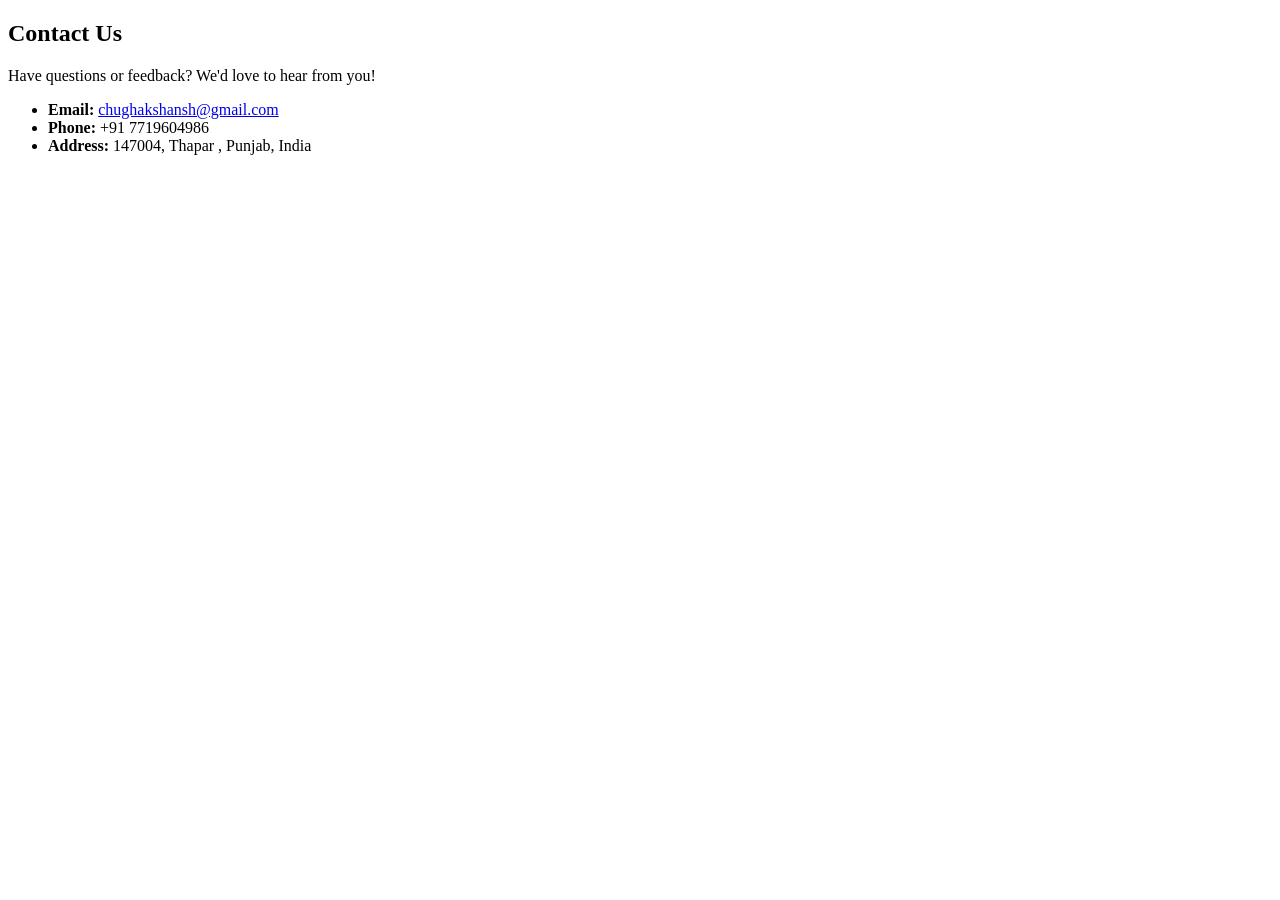
==== contact.html @ beaf5c3c "Update contact.html" ====
<!DOCTYPE html>
<html lang="en">
<head>
    <meta charset="UTF-8">
    <meta name="viewport" content="width=device-width, initial-scale=1.0">
    <title>Contact Us - GreenSync</title>
    <link rel="stylesheet" href="css/style.css">
</head>
<body>
    <div id="main-app">
        <header></header>
        <nav class="navbar"></nav>
        
        <main class="content-wrapper">
            <section class="page-section">
                <h2>Contact Us</h2>
                <div class="contact-content">
                    <p>Have questions or feedback? We'd love to hear from you!</p>
                    <ul>
                        <li><strong>Email:</strong> <a href="mailto:chughakshansh@gmail.com">chughakshansh@gmail.com</a></li>
                        <li><strong>Phone:</strong> +91 7719604986</li>
                        <li><strong>Address:</strong> 147004, Thapar , Punjab, India</li>
                    </ul>
                </div>
            </section>
        </main>
        
        <footer></footer>
    </div>
    <script src="js/main.js" defer></script>
</body>
</html>
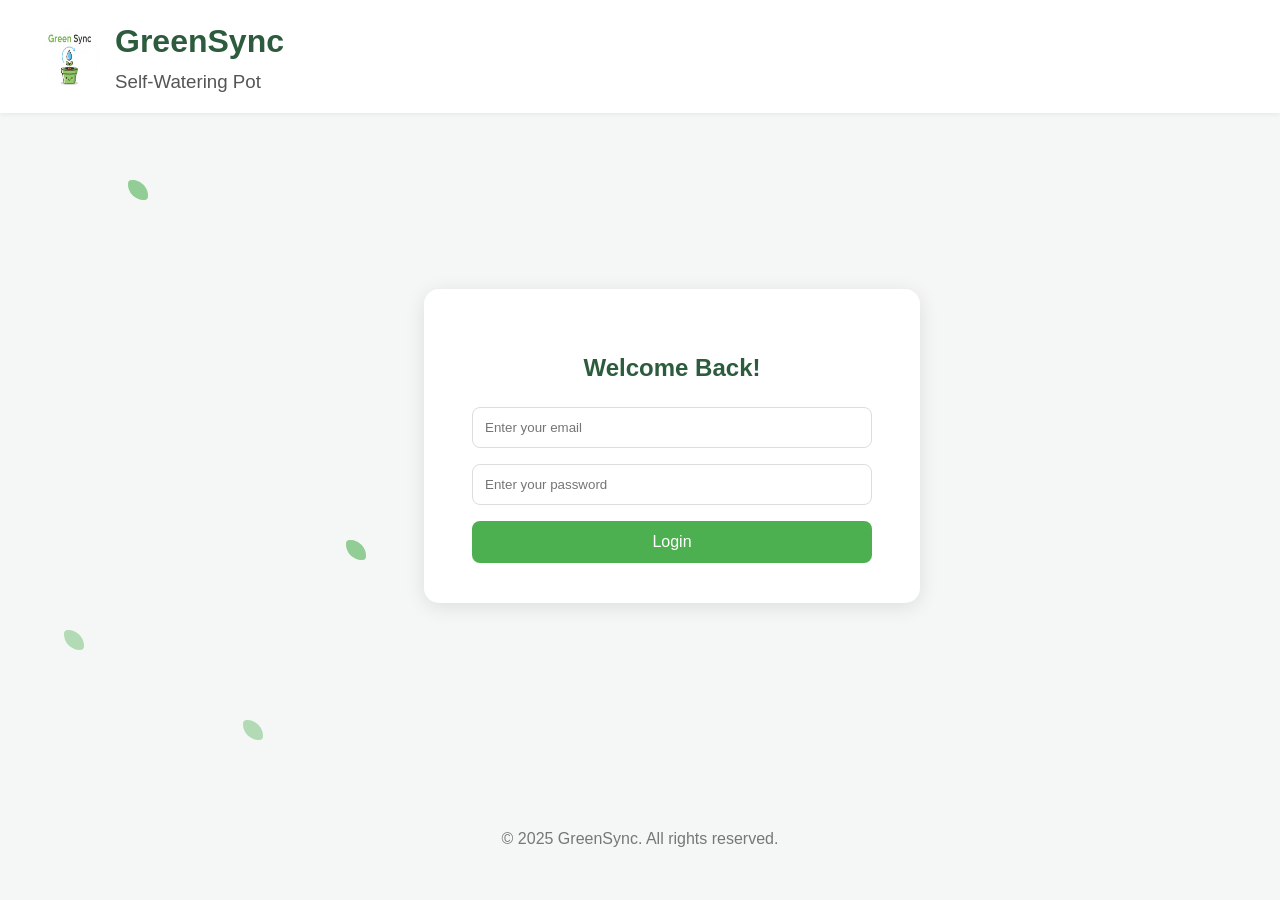
==== commit 2ea3c428: "Add files via upload" ====
--- a/contact.html
+++ b/contact.html
@@ -5,6 +5,7 @@
     <meta name="viewport" content="width=device-width, initial-scale=1.0">
     <title>Contact Us - GreenSync</title>
     <link rel="stylesheet" href="css/style.css">
+    <link rel="icon" type="image/png" href="assets/logo.png">
 </head>
 <body>
     <div id="main-app">
@@ -29,4 +30,4 @@
     </div>
     <script src="js/main.js" defer></script>
 </body>
-</html>
+</html>
--- a/css/style.css
+++ b/css/style.css
@@ -0,0 +1,289 @@
+/* --- General Body & Theming --- */
+body {
+    font-family: -apple-system, BlinkMacSystemFont, 'Segoe UI', Roboto, Helvetica, Arial, sans-serif;
+    background-color: #f4f7f6;
+    color: #333;
+    margin: 0;
+    line-height: 1.6;
+    display: flex;
+    flex-direction: column;
+    min-height: 100vh;
+}
+
+h1, h2, h3 {
+    color: #2c5b3d;
+    font-weight: 600;
+}
+
+a {
+    color: #4CAF50;
+    text-decoration: none;
+}
+
+/* --- Floating Leaves Animation --- */
+.floating-leaf {
+    position: fixed;
+    width: 20px;
+    height: 20px;
+    background: #6fbf73;
+    border-radius: 5px 20px 5px 20px;
+    opacity: 0.5;
+    z-index: -1;
+    animation: float 15s infinite ease-in-out;
+}
+.leaf1 { top: 20%; left: 10%; animation-duration: 20s; }
+.leaf2 { top: 60%; left: 27%; animation-duration: 25s; }
+.leaf3 { top: 80%; left: 19%; animation-duration: 18s; }
+.leaf4 { top: 70%; left: 05%; animation-duration: 22s; }
+.leaf5 { top: 10%; left: 90%; animation-duration: 17s; }
+.leaf6 { top: 90%; left: 73%; animation-duration: 28s; }
+
+@keyframes float {
+    0% { transform: translateY(0) rotate(0deg); }
+    50% { transform: translateY(-300px) rotate(360deg); }
+    100% { transform: translateY(0) rotate(720deg); }
+}
+
+/* --- Header --- */
+header {
+    background: #ffffff;
+    padding: 1rem 2rem;
+    box-shadow: 0 2px 4px rgba(0,0,0,0.05);
+    width: 100%;
+    box-sizing: border-box;
+}
+.header-container {
+    display: flex;
+    align-items: center;
+    gap: 15px;
+    max-width: 1200px;
+    margin: 0 auto;
+}
+.logo {
+    width: 60px;
+    height: 60px;
+    border-radius: 50%;
+}
+header h1 { margin: 0; }
+header h3 { margin: 0; font-weight: 400; color: #555; }
+
+/* --- Navigation Bar --- */
+.navbar {
+    background-color: #4CAF50;
+    padding: 0.5rem 1rem;
+    display: flex;
+    justify-content: center;
+    gap: 1rem;
+}
+.nav-link {
+    color: white;
+    padding: 10px 20px;
+    border-radius: 8px;
+    transition: background-color 0.3s;
+}
+.nav-link:hover, .nav-link.active {
+    background-color: #45a049;
+}
+
+/* --- Main Content Wrappers --- */
+main {
+    flex-grow: 1;
+    width: 100%;
+}
+.content-wrapper {
+    max-width: 1200px;
+    margin: 0 auto;
+    padding: 1rem;
+}
+.page-section {
+    background: #fff;
+    margin-top: 2rem;
+    padding: 2rem;
+    border-radius: 15px;
+    box-shadow: 0 4px 15px rgba(0,0,0,0.08);
+}
+
+/* --- Login Page --- */
+#login-section-wrapper {
+    display: flex;
+    justify-content: center;
+    align-items: center;
+    padding: 2rem;
+}
+#login-section {
+    background-color: #ffffff;
+    padding: 2.5rem 3rem;
+    border-radius: 15px;
+    box-shadow: 0 4px 20px rgba(0,0,0,0.1);
+    text-align: center;
+    width: 100%;
+    max-width: 400px;
+}
+#login-section input {
+    width: 100%;
+    padding: 12px;
+    margin-bottom: 1rem;
+    border-radius: 8px;
+    border: 1px solid #ddd;
+    box-sizing: border-box;
+}
+#login-section button {
+    width: 100%;
+    padding: 12px;
+    border: none;
+    background-color: #4CAF50;
+    color: white;
+    border-radius: 8px;
+    cursor: pointer;
+    font-size: 1rem;
+    transition: background-color 0.2s;
+}
+#login-section button:hover {
+    background-color: #45a049;
+}
+
+/* --- Pot Selection Page (My Plants) --- */
+#pot-selection-section {
+    text-align: center;
+    padding: 2rem 1rem;
+}
+#pot-list {
+    display: flex;
+    flex-wrap: wrap;
+    justify-content: center;
+    gap: 1.5rem;
+    margin-top: 2rem;
+}
+.pot-card {
+    background: #fff;
+    padding: 1.5rem;
+    border-radius: 15px;
+    box-shadow: 0 4px 15px rgba(0,0,0,0.08);
+    cursor: pointer;
+    transition: transform 0.2s, box-shadow 0.2s;
+    width: 250px;
+    text-align: center;
+    color: #333; /* Resets link color */
+}
+.pot-card:hover {
+    transform: translateY(-5px);
+    box-shadow: 0 8px 20px rgba(0,0,0,0.12);
+}
+.pot-card h3 { margin: 0; font-size: 1.2rem; }
+.pot-card-icon { font-size: 3rem; margin-bottom: 1rem; }
+
+/* --- Pot Detail Page --- */
+#pot-detail-header {
+    display: flex;
+    justify-content: center;
+    align-items: center;
+    position: relative;
+    padding: 2rem 1rem 1rem 1rem;
+    text-align: center;
+}
+.back-button {
+    position: absolute;
+    left: 20px;
+    background: #e9ecef;
+    border: none;
+    padding: 8px 15px;
+    border-radius: 8px;
+    cursor: pointer;
+    font-size: 0.9rem;
+    transition: background-color 0.2s;
+}
+.back-button:hover {
+    background-color: #d8dde2;
+}
+#pot-detail-name { margin: 0; }
+
+.data-section {
+    display: flex;
+    justify-content: space-around;
+    flex-wrap: wrap;
+    gap: 1rem;
+    padding: 1rem;
+}
+.metric-card {
+    background-color: #fff;
+    padding: 1.5rem;
+    border-radius: 15px;
+    text-align: center;
+    flex-grow: 1;
+    min-width: 150px;
+    box-shadow: 0 4px 15px rgba(0,0,0,0.08);
+}
+.metric-icon { font-size: 2.5rem; }
+.metric-title { font-weight: 500; color: #555; }
+.metric-value { font-size: 2rem; font-weight: 600; color: #2c5b3d; }
+
+.chart-container {
+    background-color: #fff;
+    padding: 1.5rem;
+    margin-top: 1.5rem;
+    border-radius: 15px;
+    box-shadow: 0 4px 15px rgba(0,0,0,0.08);
+}
+
+.actions-container {
+    text-align: center;
+    padding: 2rem;
+}
+#water-pump-btn {
+    background-color: #3498db;
+    color: white;
+    padding: 12px 25px;
+    border: none;
+    border-radius: 8px;
+    font-size: 1rem;
+    cursor: pointer;
+    transition: background-color 0.2s;
+}
+#water-pump-btn:hover { background-color: #2980b9; }
+
+/* --- About & Contact Pages --- */
+.about-content {
+    text-align: center;
+    max-width: 800px;
+    margin: 0 auto;
+}
+.about-logo {
+    width: 80px;
+    height: 80px;
+    border-radius: 50%;
+    margin-bottom: 1rem;
+}
+#contactForm {
+    display: flex;
+    flex-direction: column;
+    gap: 1rem;
+    max-width: 600px;
+    margin: 2rem auto 0 auto;
+}
+#contactForm input, #contactForm textarea {
+    padding: 12px;
+    border-radius: 8px;
+    border: 1px solid #ddd;
+    font-family: inherit;
+    font-size: 1rem;
+}
+#contactForm button {
+    padding: 12px;
+    border: none;
+    background-color: #4CAF50;
+    color: white;
+    border-radius: 8px;
+    cursor: pointer;
+    font-size: 1rem;
+}
+
+/* --- Footer --- */
+footer {
+    text-align: center;
+    padding: 2rem;
+    margin-top: auto; /* Pushes footer to the bottom */
+    color: #777;
+    background-color: #f4f7f6;
+    width: 100%;
+    box-sizing: border-box;
+}
